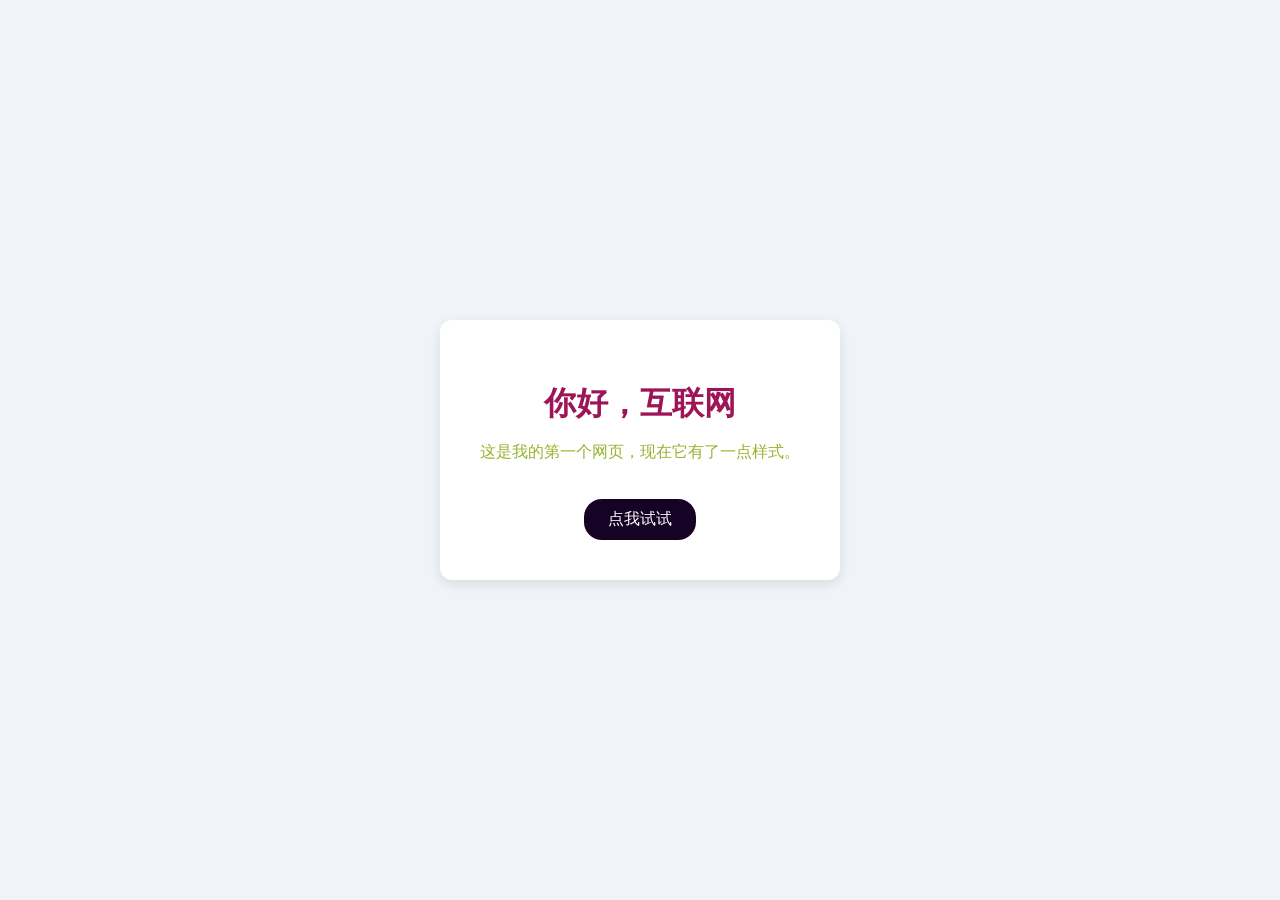
==== index.html @ 9e8a25af "第一次提交" ====
<!DOCTYPE html>
<html lang="zh-CN">
  <head>
    <meta charset="UTF-8">
    <title>我的第一个网页</title>
    
  </head>
  
  <link rel="stylesheet" href="style.css">

  <body>
    <div class="card">
      <h1>你好，互联网</h1>
      <p id="msg">这是我的第一个网页，现在它有了一点样式。</p>
      <button onclick="changeText()">点我试试</button>
    </div>

    <script src="script.js"></script>

  </body>
</html>
---- style.css ----
body {
        background-color: #f0f4f8;
        display: flex;
        justify-content: center;
        align-items: center;
        height: 100vh;
        margin: 0;
        font-family: sans-serif;
      }

      .card {
        background: white;
        padding: 40px;
        border-radius: 12px;
        text-align: center;
        box-shadow: 0 4px 12px rgba(0, 0, 0, 0.1);
      }

      h1 {
        color: #9e1557;
        margin-bottom: 12px;
      }

      p {
        color: #96b32e;
      }

      button {
        margin-top: 20px;
        padding: 10px 24px;
        background-color: #140324;
        color: white;
        border: none;
        border-radius: 18px;
        cursor: pointer;
        font-size: 16px;
      }

      button:hover {
        background-color: #2980b9;
      }
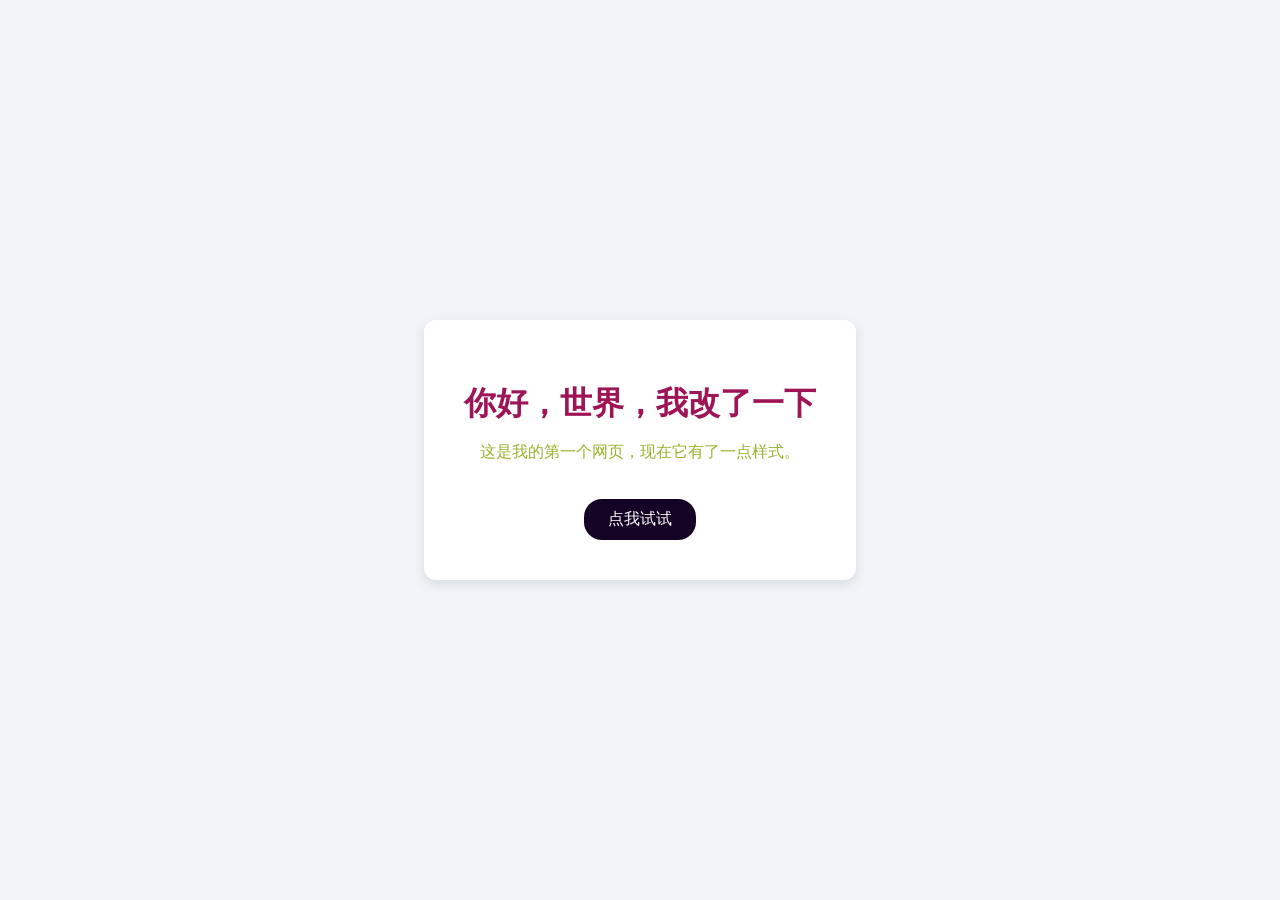
==== commit fb6f5b5d: "改一下标题" ====
--- a/index.html
+++ b/index.html
@@ -2,7 +2,7 @@
 <html lang="zh-CN">
   <head>
     <meta charset="UTF-8">
-    <title>我的第一个网页</title>
+    <title>我的第2个网页</title>
     
   </head>
   
@@ -10,7 +10,7 @@
 
   <body>
     <div class="card">
-      <h1>你好，互联网</h1>
+      <h1>你好，世界，我改了一下</h1>
       <p id="msg">这是我的第一个网页，现在它有了一点样式。</p>
       <button onclick="changeText()">点我试试</button>
     </div>
